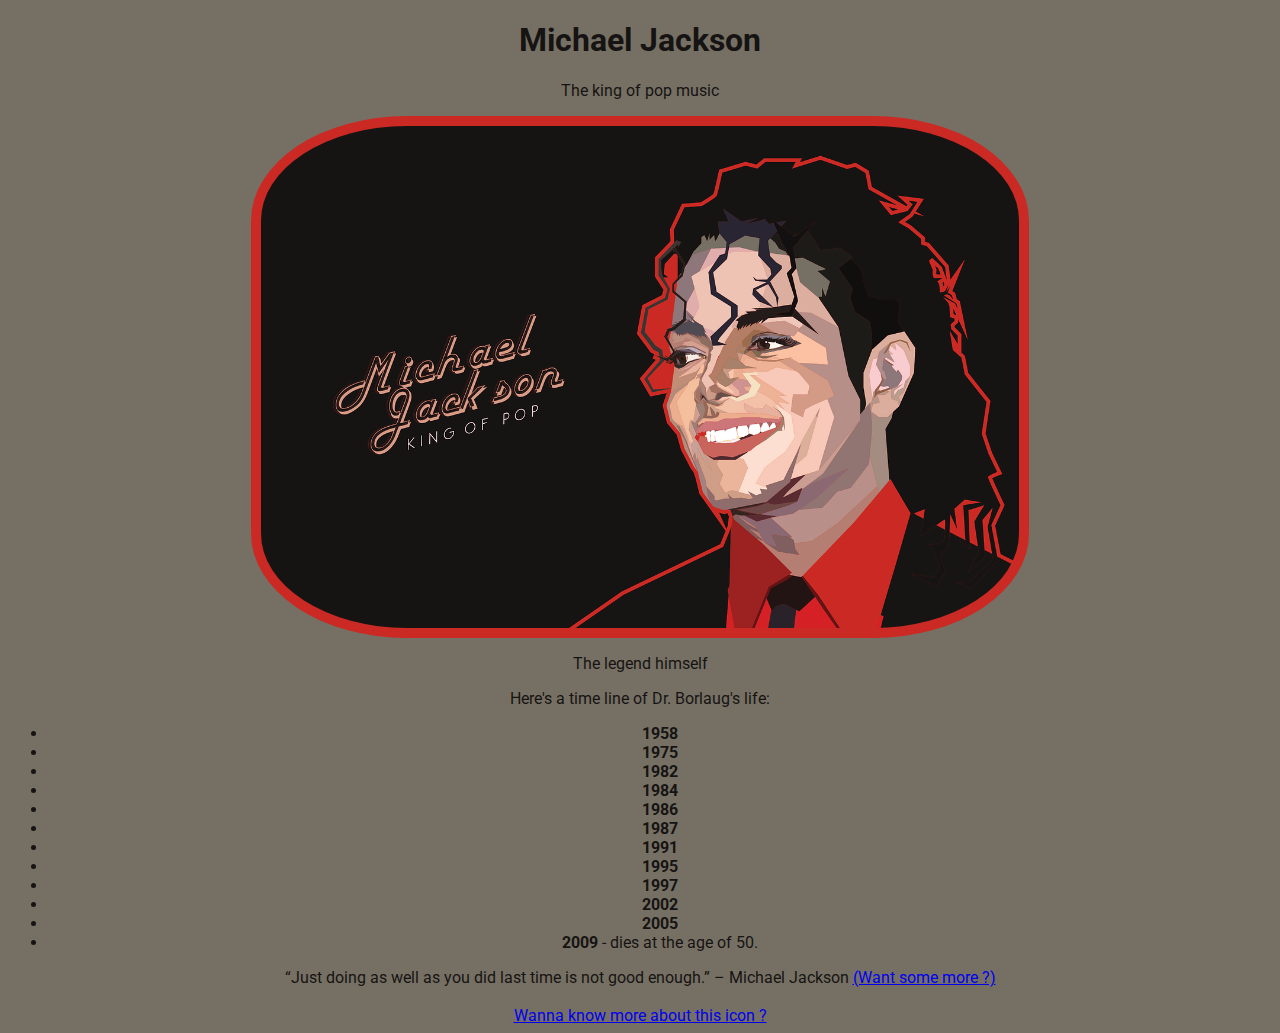
==== index.html @ 0baa075d "Commit2" ====
<!DOCTYPE html>
<html lang="en">
  <head>
    <meta charset="UTF-8" />
    <meta name="viewport" content="width=device-width, initial-scale=1.0" />
    <link rel="stylesheet" href="styles.css" />
    <link
      href="https://fonts.googleapis.com/css?family=Roboto&display=swap"
      rel="stylesheet"
    />
    <title>TributePage - MJ</title>
  </head>
  <body>
    <main id="main">
      <header>
        <h1 id="title">Michael Jackson</h1>
        <p>The king of pop music</p>
      </header>
      <div id="img-div">
        <img
          id="image"
          src="/images/Main_Image.png"
          alt="Michael Jackson smiling"
        />
        <p id="img-caption">The legend himself</p>
      </div>
      <section class="time-line" id="time-lines">
        <p>Here's a time line of Dr. Borlaug's life:</p>
        <ul>
          <li>
            <strong>1958</strong>
          </li>
          <li>
            <strong>1975</strong>
          </li>
          <li>
            <strong>1982</strong>
          </li>
          <li>
            <strong>1984</strong>
          </li>
          <li>
            <strong>1986</strong>
          </li>
          <li>
            <strong>1987</strong>
          </li>
          <li>
            <strong>1991</strong>
          </li>
          <li>
            <strong>1995</strong>
          </li>
          <li>
            <strong>1997</strong>
          </li>
          <li>
            <strong>2002</strong>
          </li>
          <li>
            <strong>2005</strong>
          </li>
          <li><strong>2009</strong> - dies at the age of 50.</li>
        </ul>
        <quote id="best-quote">
          “Just doing as well as you did last time is not good enough.” –
          Michael Jackson
        </quote>
        <a
          id="more-quotes"
          href="https://www.goalcast.com/2016/08/29/top-20-inspiring-michael-jackson-quotes/"
          target="_blank"
          >(Want some more ?)
        </a>
        <br />
        <br />
        <a
          id="tribute-link"
          href="https://en.wikipedia.org/wiki/Michael_Jackson"
          target="_blank"
          >Wanna know more about this icon ?
        </a>
      </section>
    </main>
  </body>
</html>
---- styles.css ----
body {
  font-family: "Roboto", sans-serif;
  background-color: #767064;
  color: #161413;
  text-align: center;
}

header {
}

#image {
  max-width: 60%;
  display: block;
  margin: auto;
  background-color: #cb2a24;
  border-radius: 20%;
  padding: 10px;
}

#time-line {
}
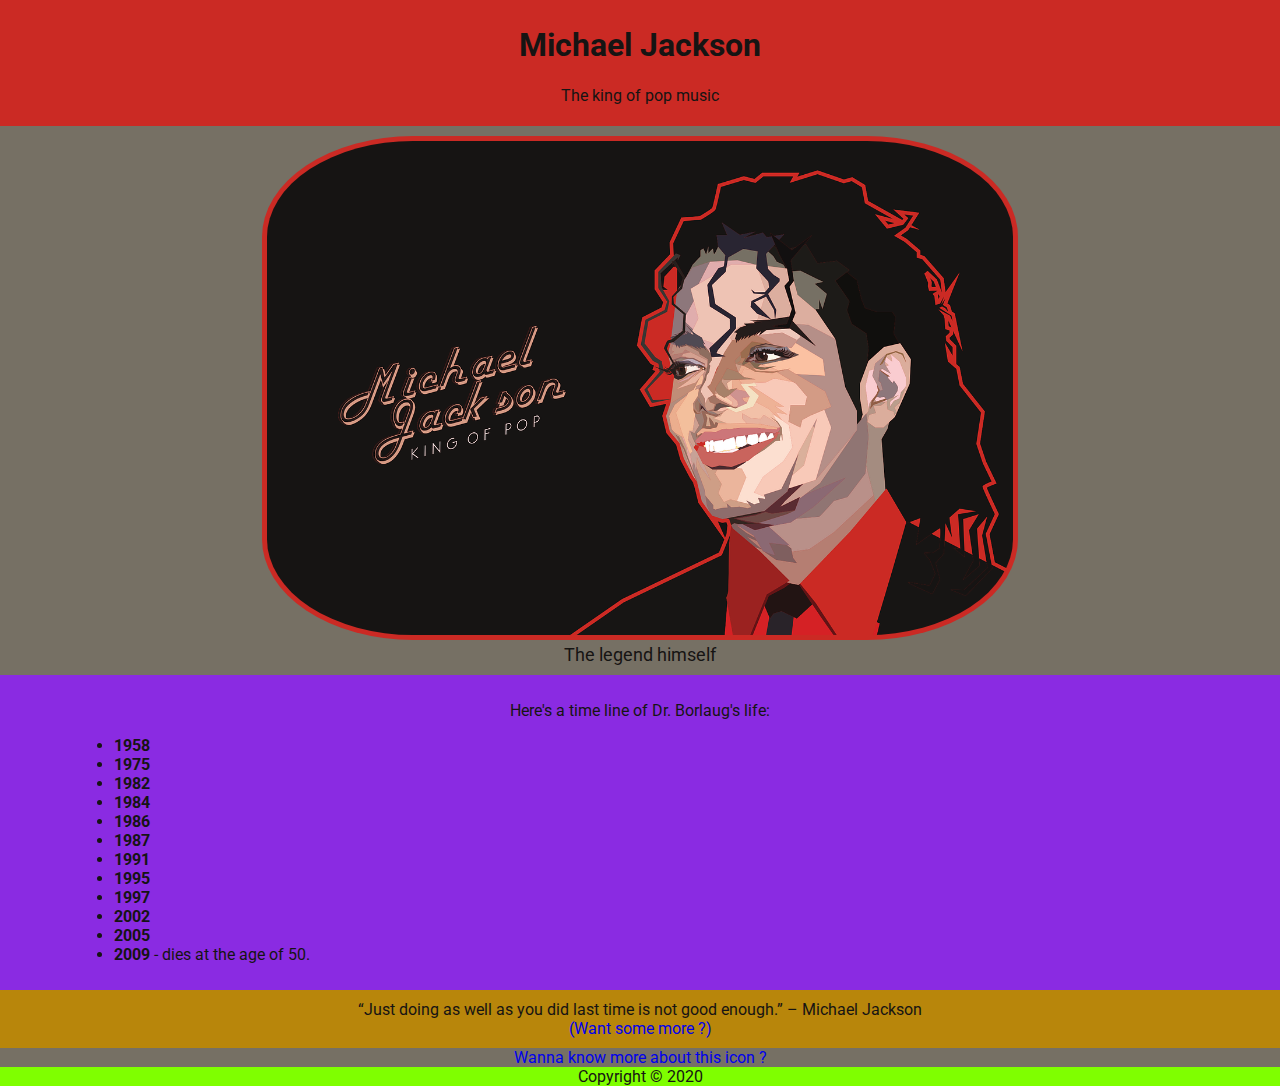
==== commit bbe888d2: "Commit3" ====
--- a/index.html
+++ b/index.html
@@ -24,7 +24,7 @@
         />
         <p id="img-caption">The legend himself</p>
       </div>
-      <section class="time-line" id="time-lines">
+      <section class="time-line" id="time-line">
         <p>Here's a time line of Dr. Borlaug's life:</p>
         <ul>
           <li>
@@ -62,25 +62,28 @@
           </li>
           <li><strong>2009</strong> - dies at the age of 50.</li>
         </ul>
-        <quote id="best-quote">
-          “Just doing as well as you did last time is not good enough.” –
-          Michael Jackson
-        </quote>
+      </section>
+      <div id="best-quote">
+        “Just doing as well as you did last time is not good enough.” – Michael
+        Jackson
+        <br />
         <a
           id="more-quotes"
           href="https://www.goalcast.com/2016/08/29/top-20-inspiring-michael-jackson-quotes/"
           target="_blank"
           >(Want some more ?)
         </a>
-        <br />
-        <br />
-        <a
-          id="tribute-link"
-          href="https://en.wikipedia.org/wiki/Michael_Jackson"
-          target="_blank"
-          >Wanna know more about this icon ?
-        </a>
-      </section>
+      </div>
+      <a
+        id="tribute-link"
+        href="https://en.wikipedia.org/wiki/Michael_Jackson"
+        target="_blank"
+        >Wanna know more about this icon ?
+      </a>
+
+      <footer>
+        Copyright &copy; 2020
+      </footer>
     </main>
   </body>
 </html>
--- a/styles.css
+++ b/styles.css
@@ -1,21 +1,69 @@
+* {
+  box-sizing: border-box;
+}
 body {
   font-family: "Roboto", sans-serif;
   background-color: #767064;
   color: #161413;
+  margin: 0;
+  padding: 0;
+  display: grid;
+  grid-template-columns: auto;
+  grid-template-rows: auto auto auto auto auto;
+  grid-template-areas:
+    "header"
+    "img-div"
+    "time-line"
+    "best-quote"
+    "footer";
   text-align: center;
 }
 
+a {
+  text-decoration: none;
+}
+
 header {
+  grid-area: header;
+  background-color: #cb2a24;
+  padding: 5px;
+}
+
+#img-div {
+  grid-area: img-div;
+  padding: 10px;
 }
 
 #image {
   max-width: 60%;
-  display: block;
-  margin: auto;
   background-color: #cb2a24;
   border-radius: 20%;
+  padding: 5px;
+}
+
+#img-caption {
+  margin: 0;
+  font-size: large;
+}
+
+#time-line {
+  grid-area: time-line;
+  background-color: blueviolet;
   padding: 10px;
 }
 
-#time-line {
+#best-quote {
+  grid-area: best-quote;
+  background-color: darkgoldenrod;
+  padding: 10px;
 }
+
+ul {
+  text-align: justify;
+  margin-left: 5vw;
+}
+
+footer {
+  grid-area: footer;
+  background-color: chartreuse;
+}
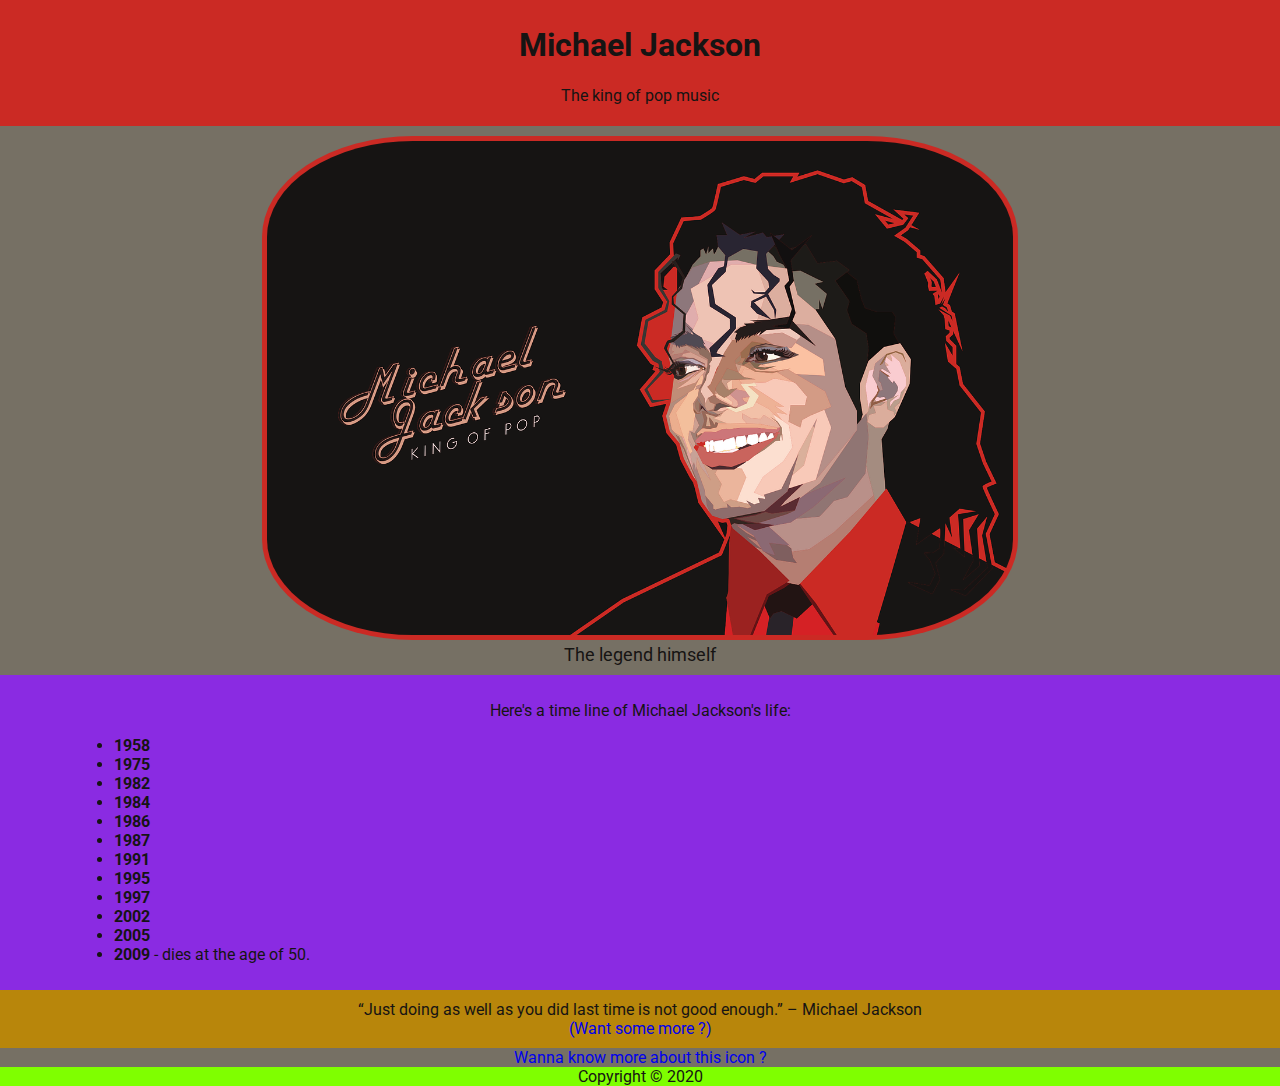
==== commit b8c61afc: "Commit4" ====
--- a/index.html
+++ b/index.html
@@ -25,7 +25,7 @@
         <p id="img-caption">The legend himself</p>
       </div>
       <section class="time-line" id="time-line">
-        <p>Here's a time line of Dr. Borlaug's life:</p>
+        <p>Here's a time line of Michael Jackson's life:</p>
         <ul>
           <li>
             <strong>1958</strong>
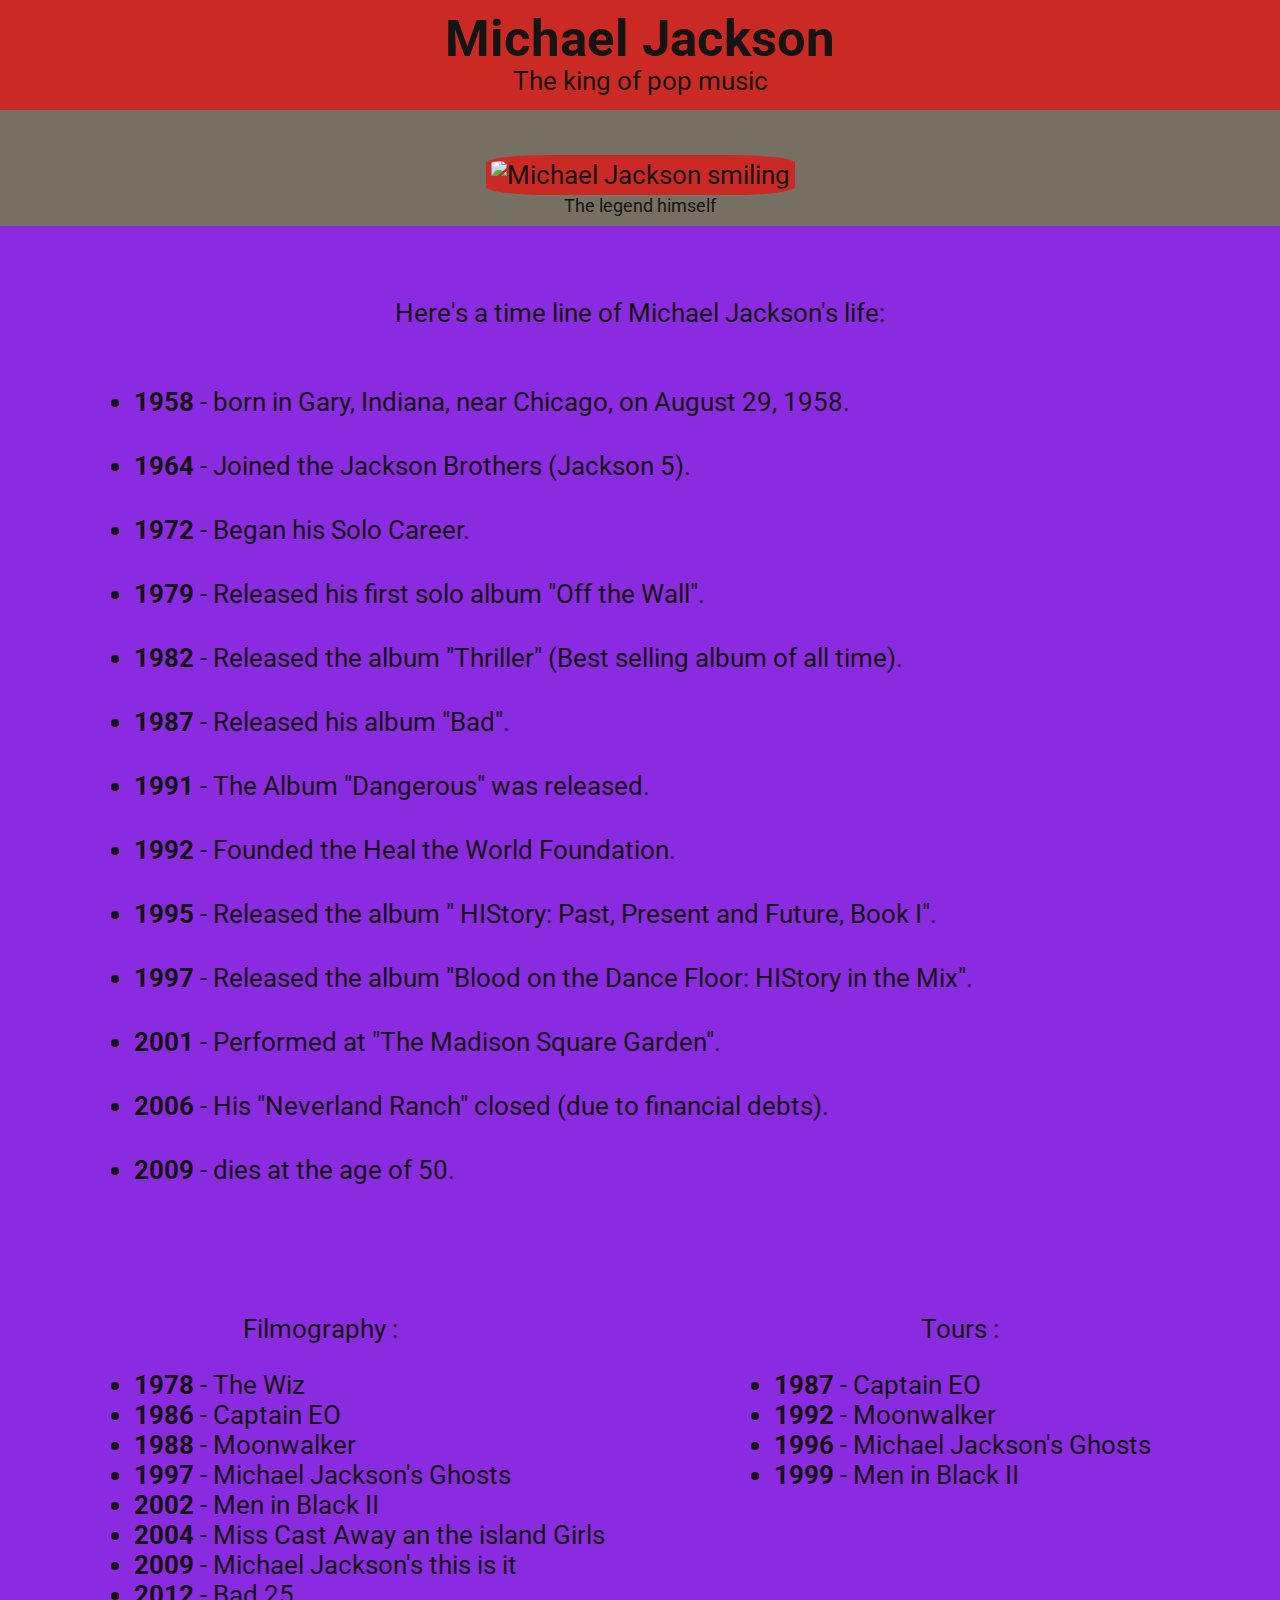
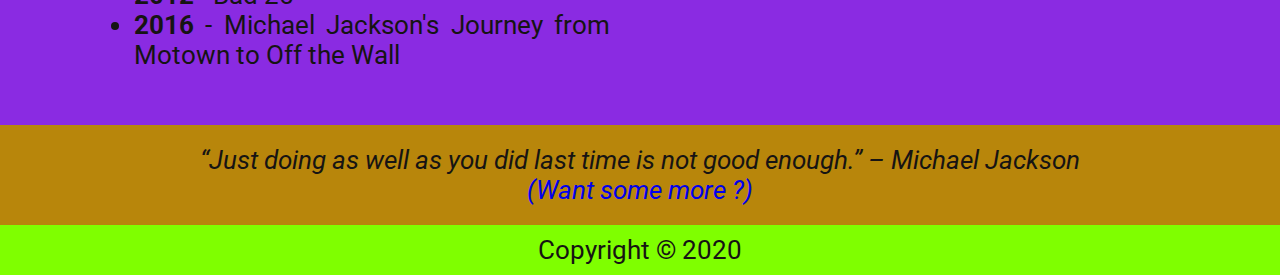
==== commit e267d2a2: "Commit8" ====
--- a/index.html
+++ b/index.html
@@ -19,48 +19,78 @@
       <div id="img-div">
         <img
           id="image"
-          src="/images/Main_Image.png"
+          src="https://cdn.pixabay.com/photo/2019/11/12/02/19/king-4619880_1280.png"
           alt="Michael Jackson smiling"
         />
         <p id="img-caption">The legend himself</p>
       </div>
-      <section class="time-line" id="time-line">
+      <section id="time-line" class="block">
         <p>Here's a time line of Michael Jackson's life:</p>
         <ul>
           <li>
-            <strong>1958</strong>
+            <strong>1958</strong> - born in Gary, Indiana, near Chicago, on
+            August 29, 1958.
           </li>
           <li>
-            <strong>1975</strong>
+            <strong>1964</strong> - Joined the Jackson Brothers (Jackson 5).
+          </li>
+          <li><strong>1972</strong> - Began his Solo Career.</li>
+          <li>
+            <strong>1979</strong> - Released his first solo album "Off the
+            Wall".
           </li>
           <li>
-            <strong>1982</strong>
+            <strong>1982</strong> - Released the album "Thriller" (Best selling
+            album of all time).
+          </li>
+          <li><strong>1987</strong> - Released his album "Bad".</li>
+          <li><strong>1991</strong> - The Album "Dangerous" was released.</li>
+          <li>
+            <strong>1992</strong> - Founded the Heal the World Foundation.
           </li>
           <li>
-            <strong>1984</strong>
+            <strong>1995</strong> - Released the album " HIStory: Past, Present
+            and Future, Book I".
+          </li>
+
+          <li>
+            <strong>1997</strong> - Released the album "Blood on the Dance
+            Floor: HIStory in the Mix".
           </li>
           <li>
-            <strong>1986</strong>
+            <strong>2001</strong> - Performed at "The Madison Square Garden".
           </li>
           <li>
-            <strong>1987</strong>
-          </li>
-          <li>
-            <strong>1991</strong>
-          </li>
-          <li>
-            <strong>1995</strong>
-          </li>
-          <li>
-            <strong>1997</strong>
-          </li>
-          <li>
-            <strong>2002</strong>
-          </li>
-          <li>
-            <strong>2005</strong>
+            <strong>2006</strong> - His "Neverland Ranch" closed (due to
+            financial debts).
           </li>
           <li><strong>2009</strong> - dies at the age of 50.</li>
+        </ul>
+      </section>
+      <section id="filmography" class="block">
+        <p>Filmography :</p>
+        <ul>
+          <li><strong>1978</strong> - The Wiz</li>
+          <li><strong>1986</strong> - Captain EO</li>
+          <li><strong>1988</strong> - Moonwalker</li>
+          <li><strong>1997</strong> - Michael Jackson's Ghosts</li>
+          <li><strong>2002</strong> - Men in Black II</li>
+          <li><strong>2004</strong> - Miss Cast Away an the island Girls</li>
+          <li><strong>2009</strong> - Michael Jackson's this is it</li>
+          <li><strong>2012</strong> - Bad 25</li>
+          <li>
+            <strong>2016</strong> - Michael Jackson's Journey from Motown to Off
+            the Wall
+          </li>
+        </ul>
+      </section>
+      <section id="tours" class="block">
+        <p>Tours :</p>
+        <ul>
+          <li><strong>1987</strong> - Captain EO</li>
+          <li><strong>1992</strong> - Moonwalker</li>
+          <li><strong>1996</strong> - Michael Jackson's Ghosts</li>
+          <li><strong>1999</strong> - Men in Black II</li>
         </ul>
       </section>
       <div id="best-quote">
@@ -80,7 +110,6 @@
         target="_blank"
         >Wanna know more about this icon ?
       </a>
-
       <footer>
         Copyright &copy; 2020
       </footer>
--- a/styles.css
+++ b/styles.css
@@ -5,18 +5,24 @@
   font-family: "Roboto", sans-serif;
   background-color: #767064;
   color: #161413;
+  font-size: 1.6rem;
   margin: 0;
   padding: 0;
+  text-align: center;
+}
+
+#main {
   display: grid;
-  grid-template-columns: auto;
-  grid-template-rows: auto auto auto auto auto;
+  grid-template-columns: 1fr 1fr;
+  grid-template-rows: repeat(6, auto);
   grid-template-areas:
-    "header"
-    "img-div"
-    "time-line"
-    "best-quote"
-    "footer";
-  text-align: center;
+    "header       header"
+    "img-div      img-div"
+    "time-line    time-line"
+    "filmography  tours"
+    "galery       galery"
+    "best-quote   best-quote"
+    "footer       footer";
 }
 
 a {
@@ -26,7 +32,9 @@
 header {
   grid-area: header;
   background-color: #cb2a24;
-  padding: 5px;
+  line-height: 0.2;
+  position: fixed;
+  width: 100%;
 }
 
 #img-div {
@@ -35,10 +43,11 @@
 }
 
 #image {
-  max-width: 60%;
+  max-width: 70%;
   background-color: #cb2a24;
   border-radius: 20%;
   padding: 5px;
+  margin-top: 115px;
 }
 
 #img-caption {
@@ -46,16 +55,29 @@
   font-size: large;
 }
 
+.block {
+  padding: 30px;
+  background-color: blueviolet;
+}
+
 #time-line {
   grid-area: time-line;
-  background-color: blueviolet;
-  padding: 10px;
+  line-height: 2.5;
+}
+
+#filmography {
+  grid-area: filmography;
+}
+
+#tours {
+  grid-area: tours;
 }
 
 #best-quote {
   grid-area: best-quote;
   background-color: darkgoldenrod;
-  padding: 10px;
+  padding: 20px;
+  font-style: italic;
 }
 
 ul {
@@ -66,4 +88,5 @@
 footer {
   grid-area: footer;
   background-color: chartreuse;
+  padding: 10px;
 }
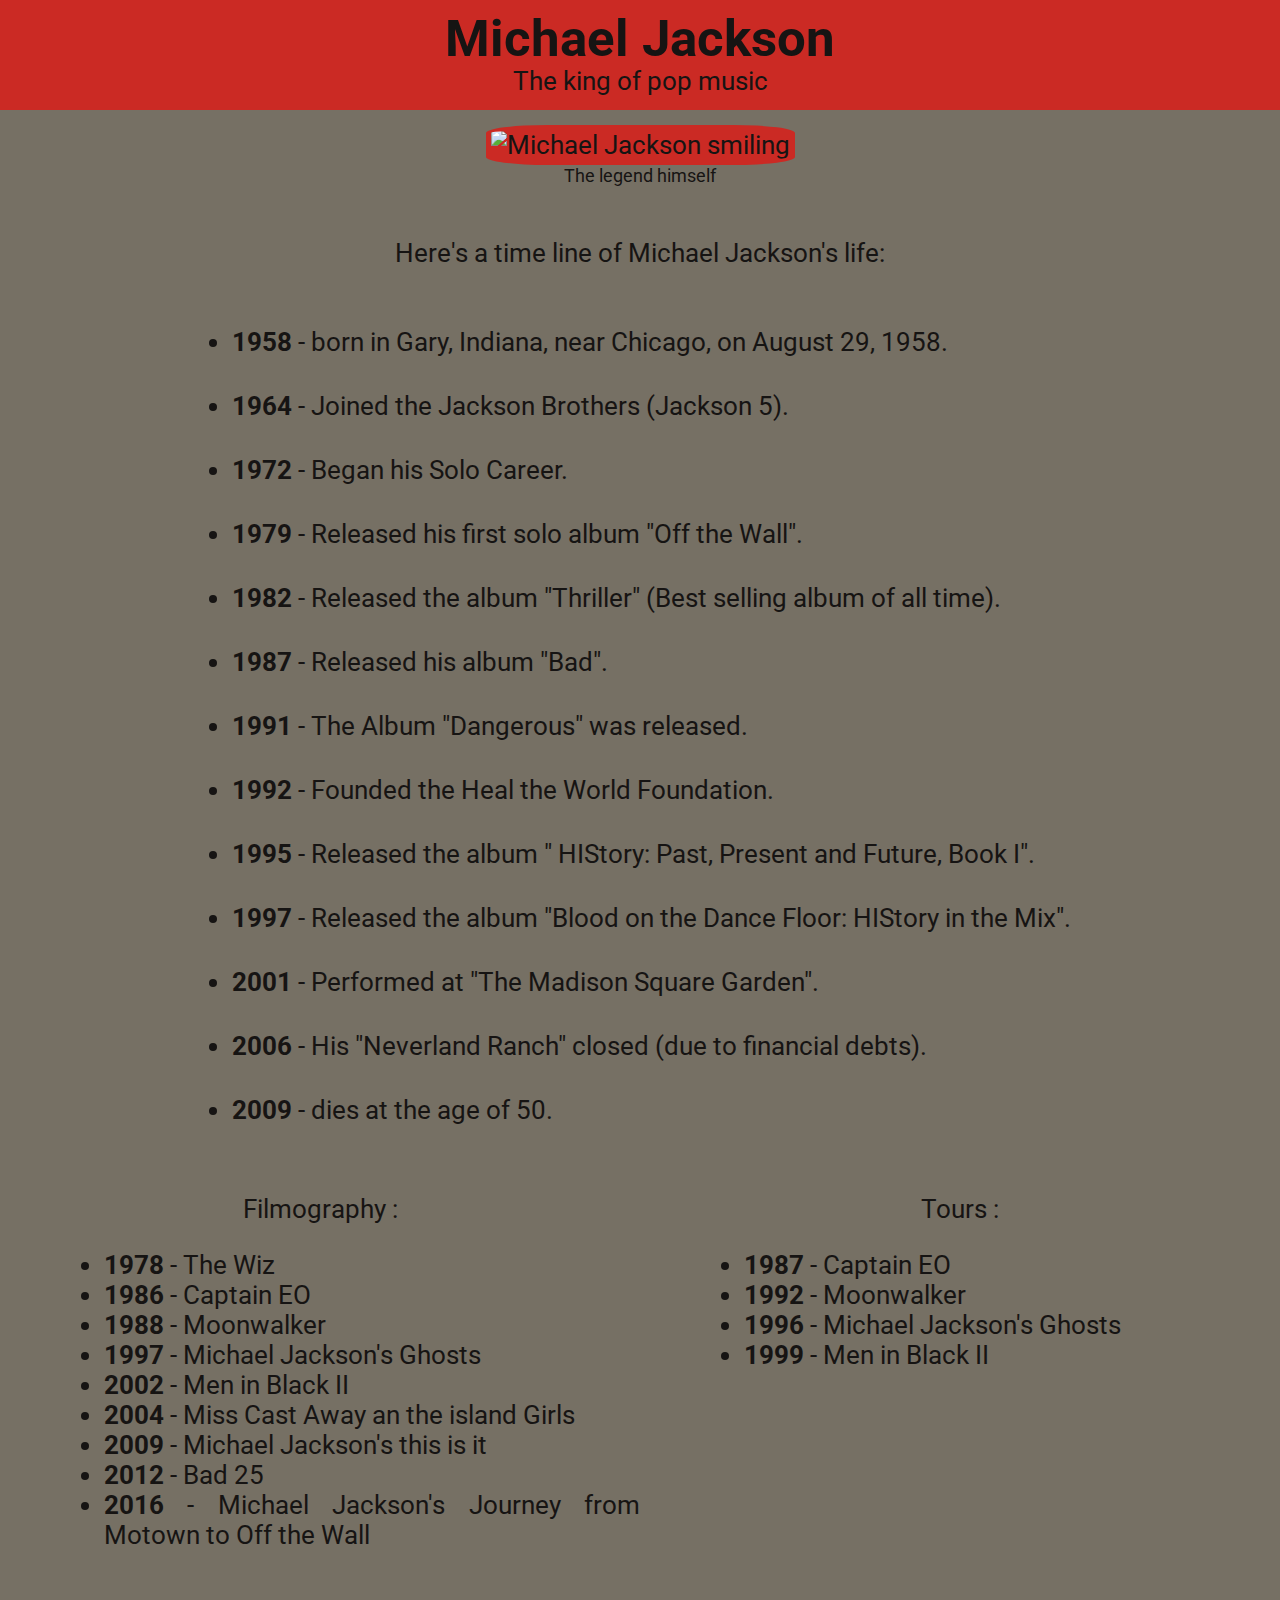
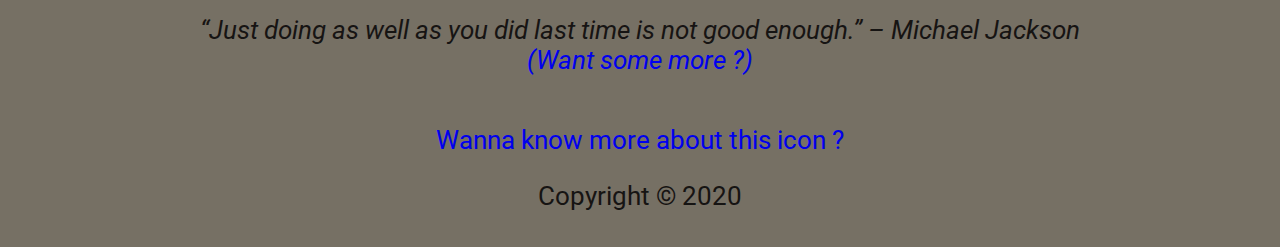
==== commit 2a34dfc6: "Commit10" ====
--- a/index.html
+++ b/index.html
@@ -16,6 +16,7 @@
         <h1 id="title">Michael Jackson</h1>
         <p>The king of pop music</p>
       </header>
+
       <div id="img-div">
         <img
           id="image"
@@ -24,7 +25,8 @@
         />
         <p id="img-caption">The legend himself</p>
       </div>
-      <section id="time-line" class="block">
+
+      <section id="time-line" class="tribute-info">
         <p>Here's a time line of Michael Jackson's life:</p>
         <ul>
           <li>
@@ -67,7 +69,8 @@
           <li><strong>2009</strong> - dies at the age of 50.</li>
         </ul>
       </section>
-      <section id="filmography" class="block">
+
+      <section id="filmography" class="tribute-info">
         <p>Filmography :</p>
         <ul>
           <li><strong>1978</strong> - The Wiz</li>
@@ -84,7 +87,8 @@
           </li>
         </ul>
       </section>
-      <section id="tours" class="block">
+
+      <section id="tours" class="tribute-info">
         <p>Tours :</p>
         <ul>
           <li><strong>1987</strong> - Captain EO</li>
@@ -93,6 +97,7 @@
           <li><strong>1999</strong> - Men in Black II</li>
         </ul>
       </section>
+
       <div id="best-quote">
         “Just doing as well as you did last time is not good enough.” – Michael
         Jackson
@@ -104,14 +109,17 @@
           >(Want some more ?)
         </a>
       </div>
-      <a
-        id="tribute-link"
-        href="https://en.wikipedia.org/wiki/Michael_Jackson"
-        target="_blank"
-        >Wanna know more about this icon ?
-      </a>
+
       <footer>
-        Copyright &copy; 2020
+        <a
+          id="tribute-link"
+          href="https://en.wikipedia.org/wiki/Michael_Jackson"
+          target="_blank"
+          >Wanna know more about this icon ?
+        </a>
+        <p>
+          Copyright &copy; 2020
+        </p>
       </footer>
     </main>
   </body>
--- a/styles.css
+++ b/styles.css
@@ -20,7 +20,6 @@
     "img-div      img-div"
     "time-line    time-line"
     "filmography  tours"
-    "galery       galery"
     "best-quote   best-quote"
     "footer       footer";
 }
@@ -57,12 +56,13 @@
 
 .block {
   padding: 30px;
-  background-color: blueviolet;
 }
 
 #time-line {
   grid-area: time-line;
   line-height: 2.5;
+  padding-left: 10%;
+  padding-right: 10%;
 }
 
 #filmography {
@@ -75,8 +75,7 @@
 
 #best-quote {
   grid-area: best-quote;
-  background-color: darkgoldenrod;
-  padding: 20px;
+  padding: 40px;
   font-style: italic;
 }
 
@@ -87,6 +86,5 @@
 
 footer {
   grid-area: footer;
-  background-color: chartreuse;
   padding: 10px;
 }
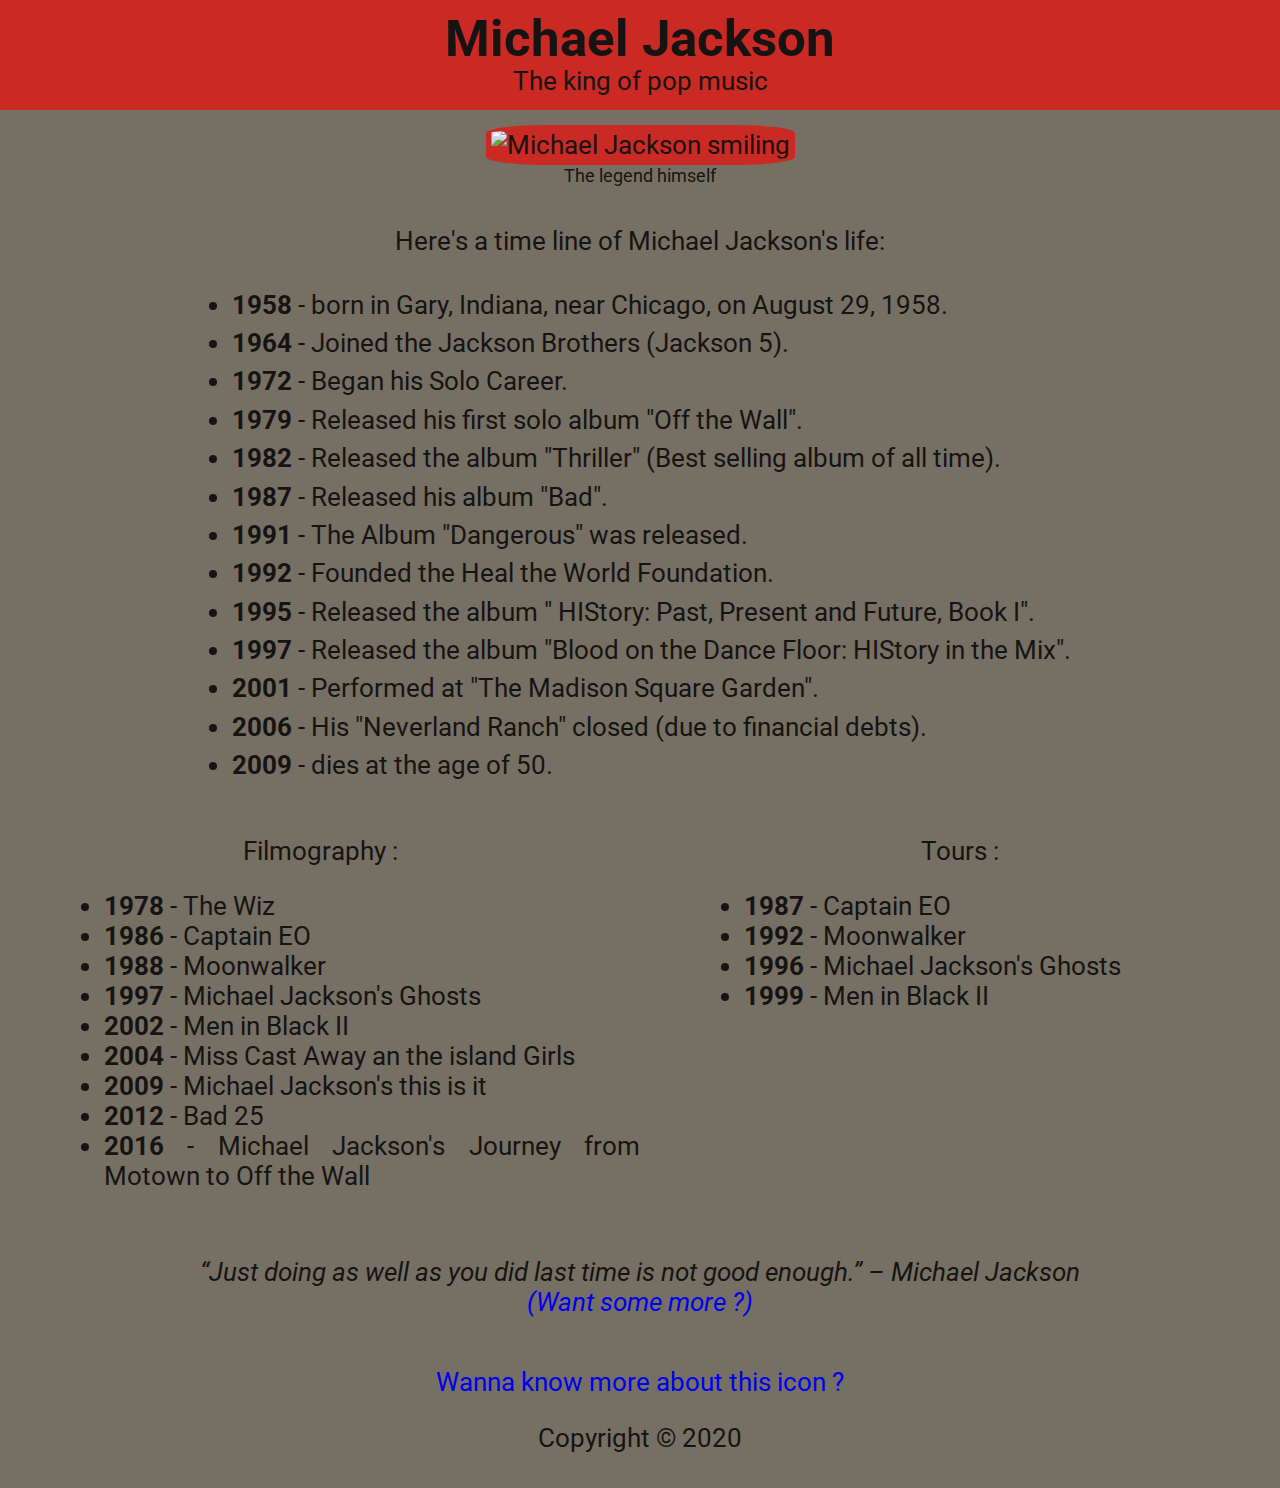
==== commit 19dd6afb: "Commit12" ====
--- a/index.html
+++ b/index.html
@@ -10,6 +10,7 @@
     />
     <title>TributePage - MJ</title>
   </head>
+
   <body>
     <main id="main">
       <header>
@@ -26,7 +27,7 @@
         <p id="img-caption">The legend himself</p>
       </div>
 
-      <section id="time-line" class="tribute-info">
+      <section id="tribute-info">
         <p>Here's a time line of Michael Jackson's life:</p>
         <ul>
           <li>
@@ -70,7 +71,7 @@
         </ul>
       </section>
 
-      <section id="filmography" class="tribute-info">
+      <section id="filmography">
         <p>Filmography :</p>
         <ul>
           <li><strong>1978</strong> - The Wiz</li>
@@ -88,7 +89,7 @@
         </ul>
       </section>
 
-      <section id="tours" class="tribute-info">
+      <section id="tours">
         <p>Tours :</p>
         <ul>
           <li><strong>1987</strong> - Captain EO</li>
--- a/styles.css
+++ b/styles.css
@@ -18,7 +18,7 @@
   grid-template-areas:
     "header       header"
     "img-div      img-div"
-    "time-line    time-line"
+    "tribute-info tribute-info"
     "filmography  tours"
     "best-quote   best-quote"
     "footer       footer";
@@ -58,9 +58,9 @@
   padding: 30px;
 }
 
-#time-line {
-  grid-area: time-line;
-  line-height: 2.5;
+#tribute-info {
+  grid-area: tribute-info;
+  line-height: 1.5;
   padding-left: 10%;
   padding-right: 10%;
 }
@@ -88,3 +88,30 @@
   grid-area: footer;
   padding: 10px;
 }
+
+@media screen and (max-width: 600px) {
+  #main {
+    display: grid;
+    grid-template-columns: 1fr;
+    grid-template-rows: repeat(6, auto);
+    grid-template-areas:
+      "header"
+      "img-div"
+      "tribute-info"
+      "filmography"
+      "tours"
+      "best-quote"
+      "footer";
+  }
+
+  #image {
+    max-width: 90vw;
+  }
+
+  #tribute-info,
+  #filmography,
+  #tours {
+    padding-left: 0;
+    padding-right: 35px;
+  }
+}
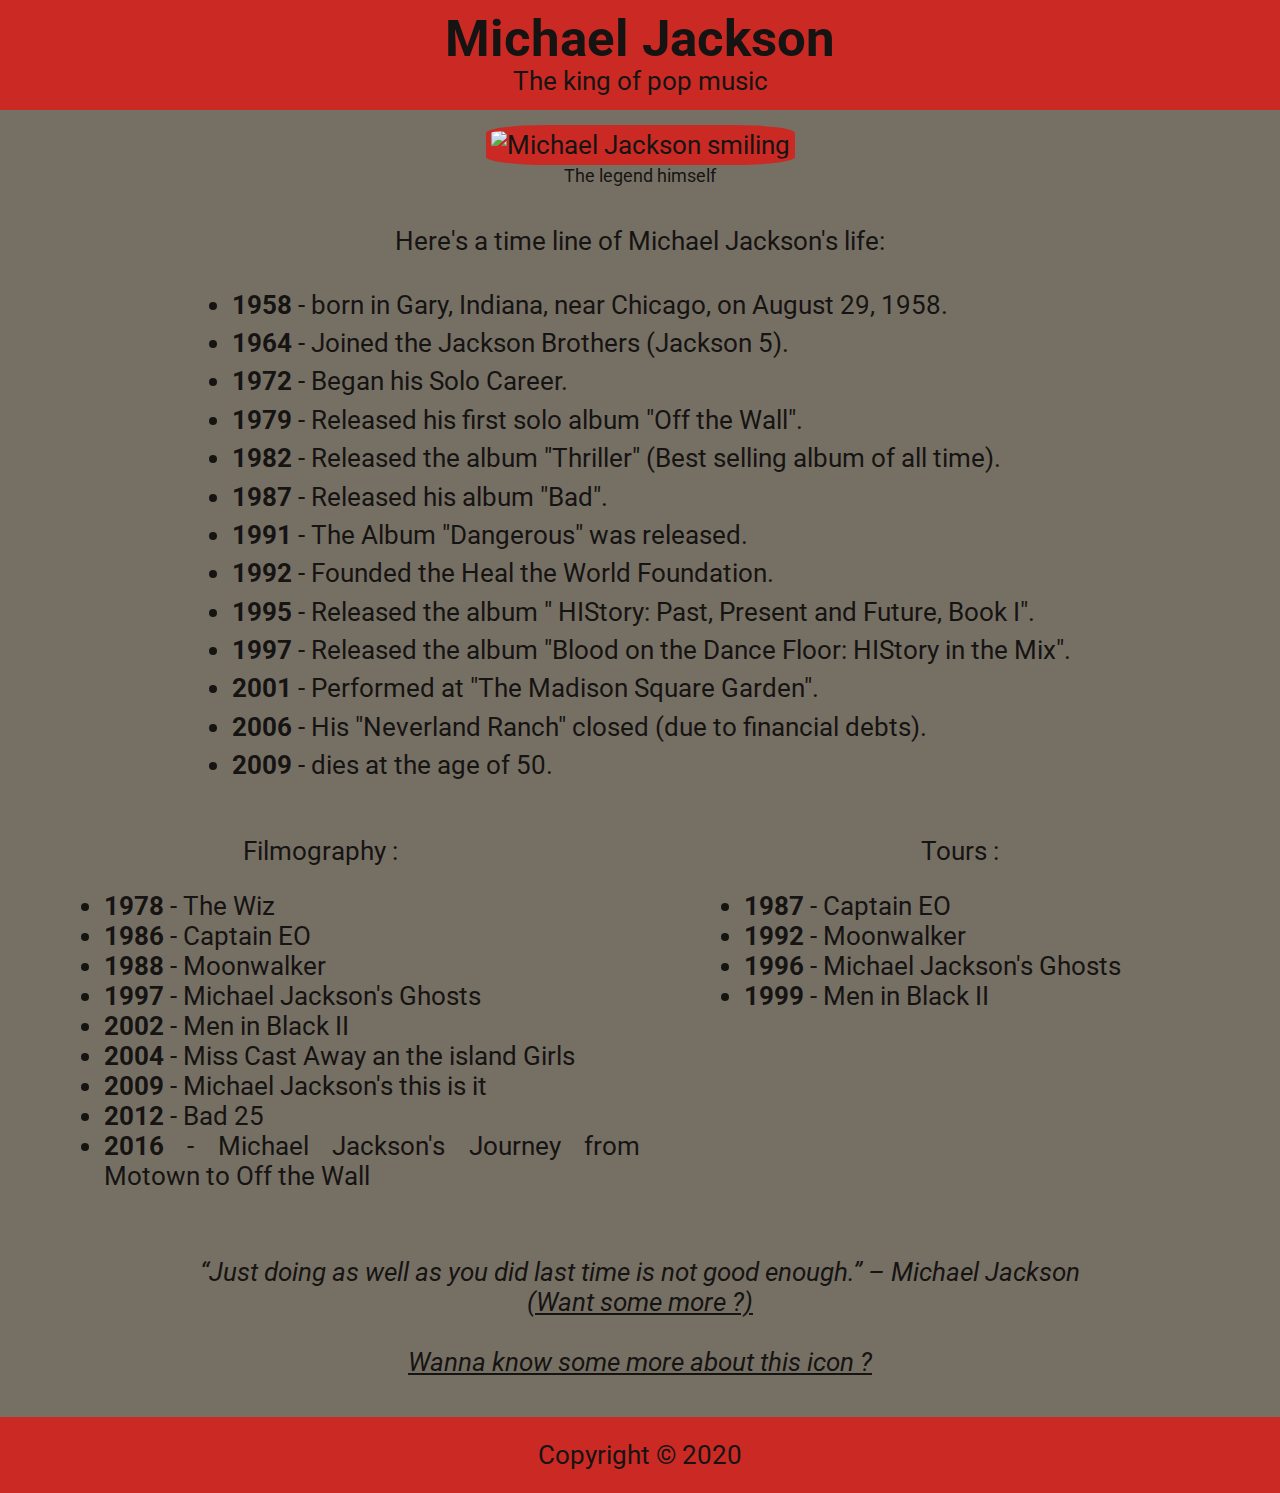
==== commit f6ca69bf: "Commit16" ====
--- a/index.html
+++ b/index.html
@@ -109,15 +109,17 @@
           target="_blank"
           >(Want some more ?)
         </a>
-      </div>
-
-      <footer>
+        <br />
+        <br />
         <a
           id="tribute-link"
           href="https://en.wikipedia.org/wiki/Michael_Jackson"
           target="_blank"
-          >Wanna know more about this icon ?
+          >Wanna know some more about this icon ?
         </a>
+      </div>
+
+      <footer>
         <p>
           Copyright &copy; 2020
         </p>
--- a/styles.css
+++ b/styles.css
@@ -25,7 +25,12 @@
 }
 
 a {
-  text-decoration: none;
+  color: #161413;
+}
+
+a:hover {
+  transition: ease 0.5s;
+  color: #cb2a24;
 }
 
 header {
@@ -67,6 +72,7 @@
 
 #filmography {
   grid-area: filmography;
+  max-width: ;
 }
 
 #tours {
@@ -87,6 +93,9 @@
 footer {
   grid-area: footer;
   padding: 10px;
+  background-color: #cb2a24;
+  line-height: 0.2;
+  justify-items: center;
 }
 
 @media screen and (max-width: 600px) {
@@ -113,5 +122,6 @@
   #tours {
     padding-left: 0;
     padding-right: 35px;
+    font-size: 18px;
   }
 }
